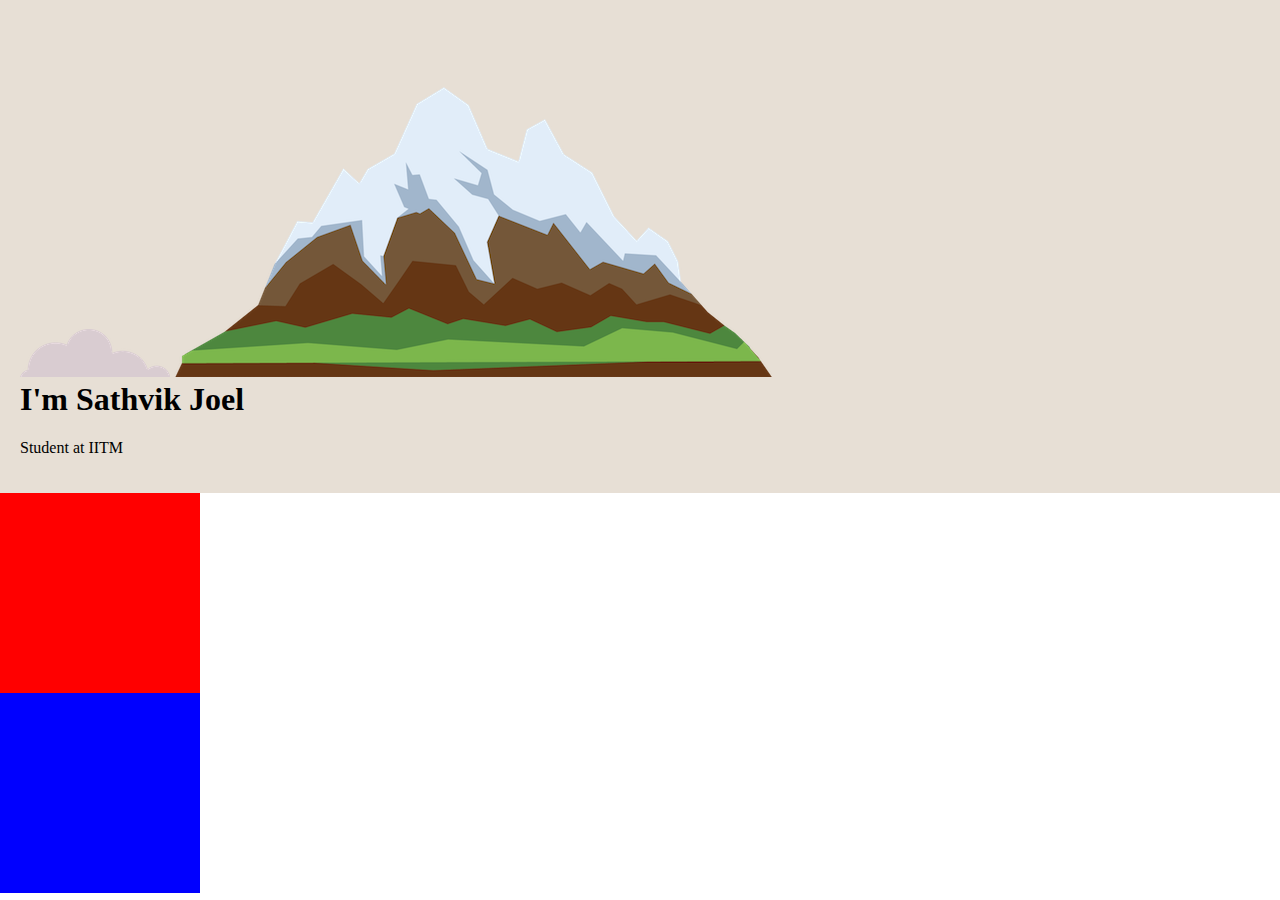
==== Projects/CSS-PersoanlSite/index.html @ 905e9c0e "Added new css content" ====
<!DOCTYPE html>
<html lang="en" dir="ltr">
  <head>
    <meta charset="utf-8">
    <title>Sathvik Joel</title>
    <link rel="stylesheet" href="css/styles.css">
    <link rel="icon" href="favicon.ico">
  </head>
  <body>
    <div class="top-container">
      <img src="images/cloud.png" alt="cloud-img">
      <img src="images/mountain.png" alt="mountain-img">
      <h1>I'm Sathvik Joel</h1>
      <p>Student at IITM</p>
    </div>

    <div class="middle-container">

    </div>
    <div class="bottom-container">

    </div>
  </body>
</html>
---- Projects/CSS-PersoanlSite/css/styles.css ----
body{
  margin: 0;
}

h1{
  margin-top: 0;
}

.top-container{
  background-color: #E7DFD5;
  padding: 20px;
}

.middle-container{
  background-color: red;
  height: 200px;
  width: 200px;
}

.bottom-container{
  background-color: blue;
  height: 200px;
  width: 200px;
}
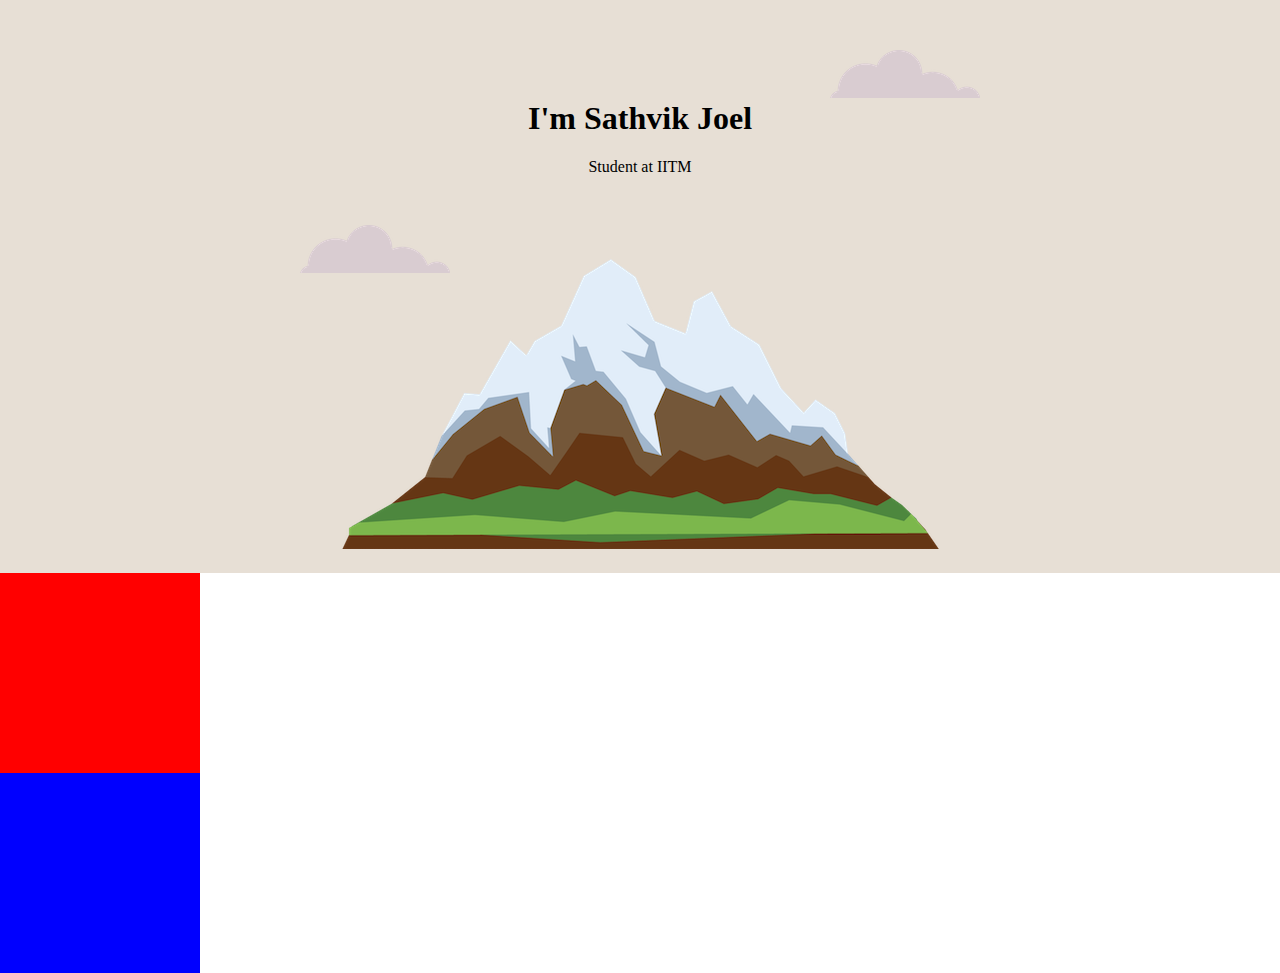
==== commit dd1af9a6: "addd" ====
--- a/Projects/CSS-PersoanlSite/index.html
+++ b/Projects/CSS-PersoanlSite/index.html
@@ -8,10 +8,11 @@
   </head>
   <body>
     <div class="top-container">
-      <img src="images/cloud.png" alt="cloud-img">
-      <img src="images/mountain.png" alt="mountain-img">
+      <img class="top-cloud" src="images/cloud.png" alt="cloud-img">
       <h1>I'm Sathvik Joel</h1>
       <p>Student at IITM</p>
+      <img class="bottom-cloud"src="images/cloud.png" alt="cloud-img">
+      <img src="images/mountain.png" alt="mountain-img">
     </div>
 
     <div class="middle-container">
--- a/Projects/CSS-PersoanlSite/css/styles.css
+++ b/Projects/CSS-PersoanlSite/css/styles.css
@@ -1,5 +1,6 @@
 body{
   margin: 0;
+  text-align: center;
 }
 
 h1{
@@ -8,7 +9,8 @@
 
 .top-container{
   background-color: #E7DFD5;
-  padding: 20px;
+  position: relative;
+  padding: 100px 20px 20px;
 }
 
 .middle-container{
@@ -22,3 +24,15 @@
   height: 200px;
   width: 200px;
 }
+
+.top-cloud {
+  position: absolute;
+  right: 300px;
+  top: 50px;
+}
+
+.bottom-cloud{
+  position: absolute;
+  left: 300px;
+  bottom: 300px;
+}
